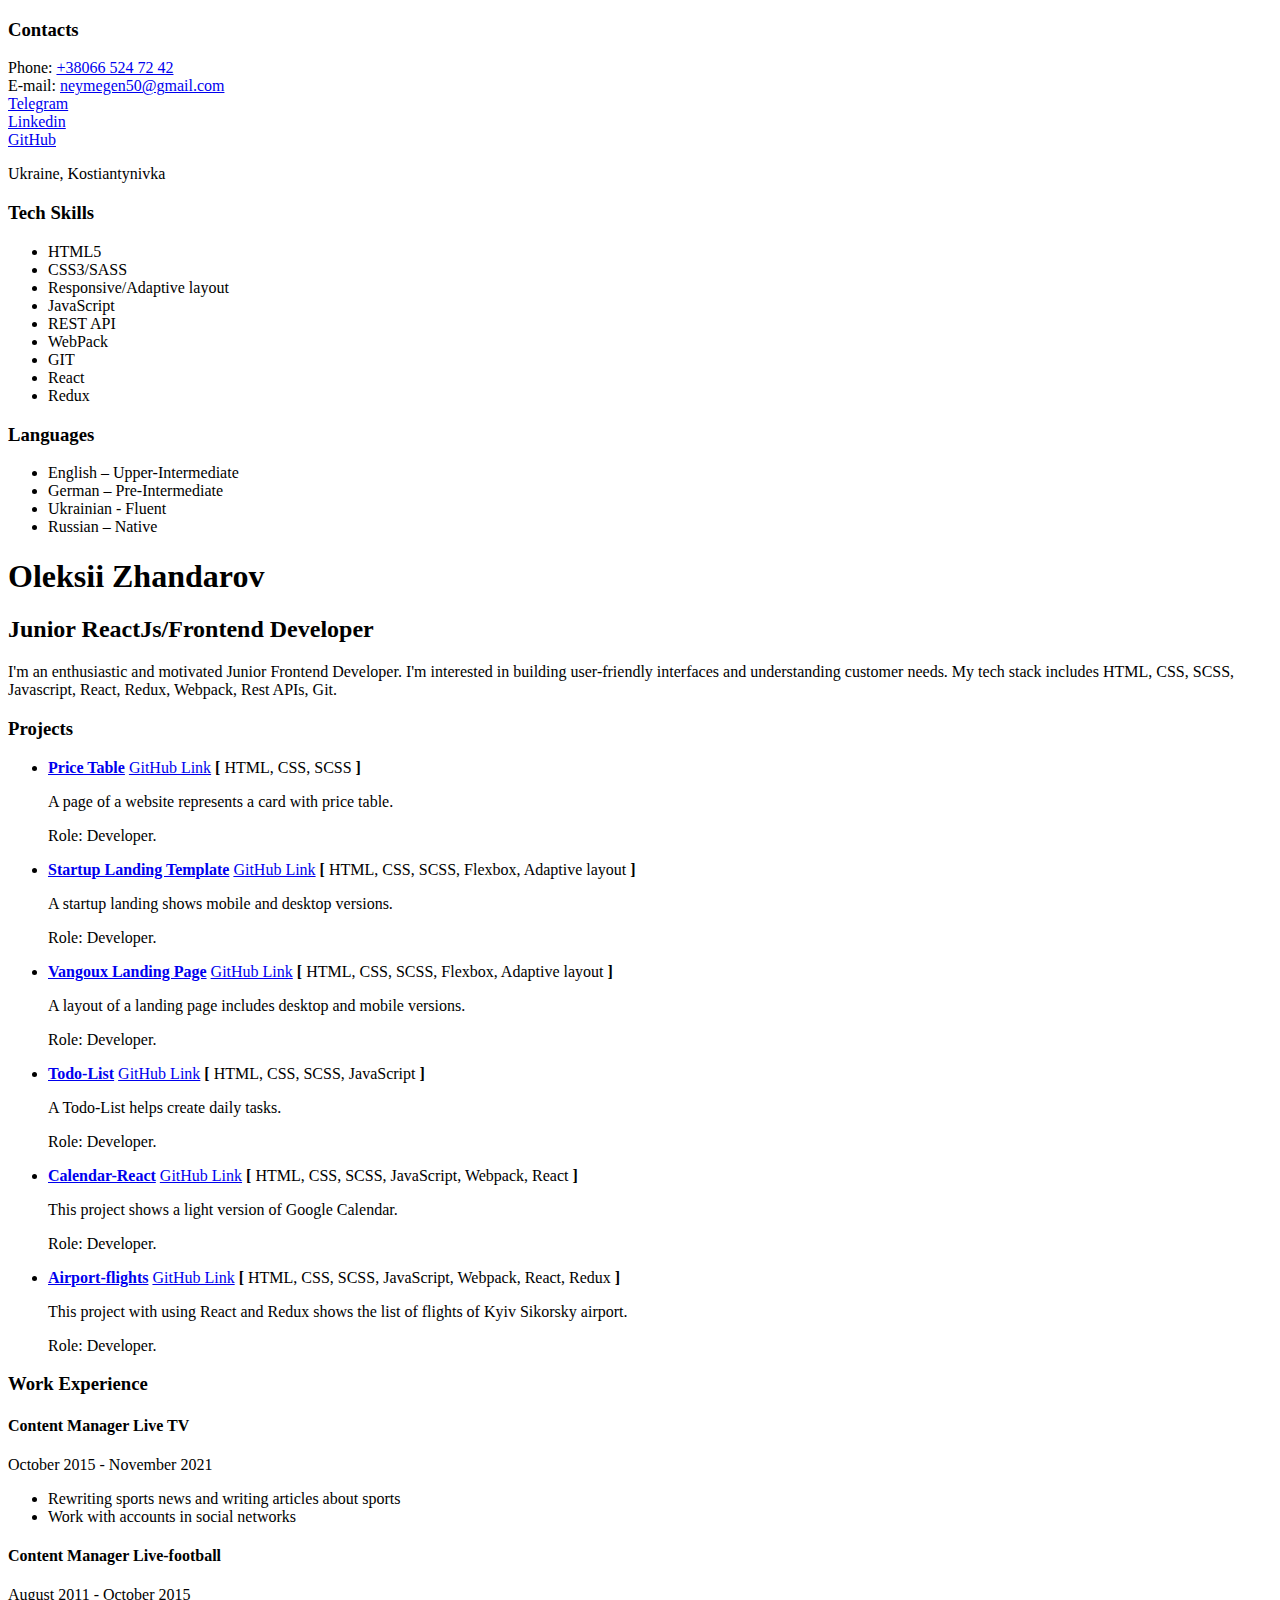
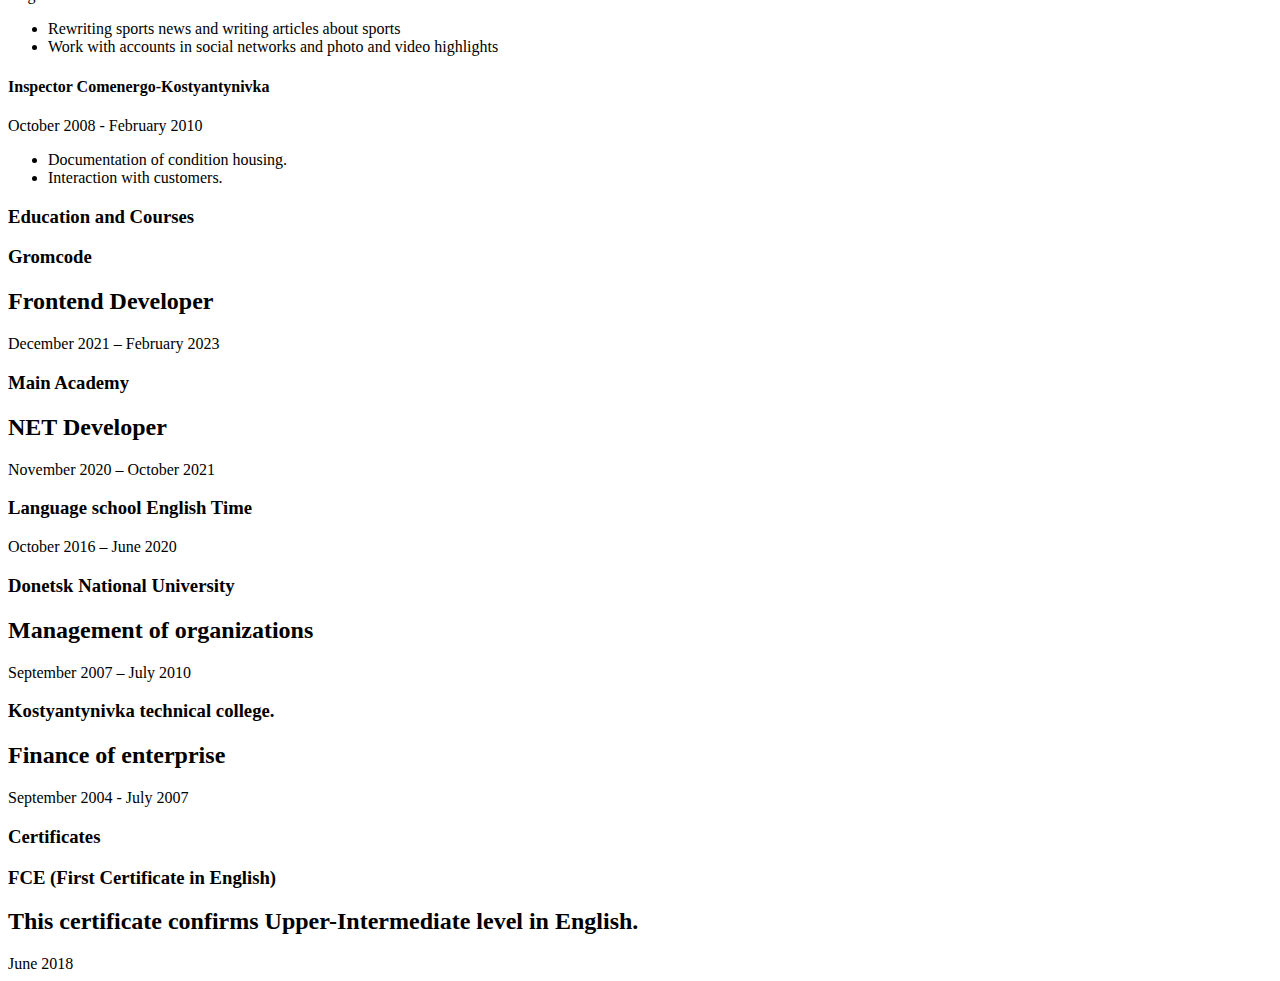
==== index.html @ fc1af8f5 "certificate" ====
<!DOCTYPE html>
<html lang="en">
<head>
  <meta charset="UTF-8">
  <meta http-equiv="X-UA-Compatible" content="IE=edge">
  <meta name="viewport" content="width=device-width, initial-scale=1.0">
  <title>CV</title>
  <link rel="stylesheet" href="./style.css" />
</head>
<body>
  <div class="wrapper">
    <aside class="sidebar">
      <div class="main-container">
        <div class="contacts">
          <h3 class="contacts-title">Contacts</h3>
          <div>
            <span class="span">Phone: </span>
            <a
              class="link"
              href="+380665247242"
              target="_blank">
              +38066 524 72 42
            </a>
          </div>
          <div>
            <span class="span">E-mail: </span>
            <a
              class="link"
              href="mailto:neymegen50@gmail.com"
              target="_blank"
              >neymegen50@gmail.com</a
            >
          </div>
          <div>
            <a
              class="link"
              href="https://t.me/RedDevil_88"
              target="_blank"
              >Telegram</a
            >
          </div>
          <div>
            <a
              class="link"
              href="https://www.linkedin.com/in/oleksii-zhandarov-184809235/"
              target="_blank"
              >Linkedin</a
            >
          </div>
          <div>
            <a
              class="link"
              href="https://github.com/AlekseyRD88"
              target="_blank"
              >GitHub</a
            >
          </div>
          <div>
            <p class="link">Ukraine, Kostiantynivka</p>
          </div>
        </div>
        <div class="tech-skills">
          <h3 class="tech-skills-title">Tech Skills</h3>
          <ul>
            <li class="tech-li"><span class="text">HTML5</span></li>
            <li class="tech-li"><span class="text">CSS3/SASS</span></li>
            <li class="tech-li">
              <span class="text">Responsive/Adaptive layout</span>
            </li>
            <li class="tech-li"><span class="text">JavaScript</span></li>
            <li class="tech-li"><span class="text">REST API</span></li>
            <li class="tech-li"><span class="text">WebPack</span></li>
            <li class="tech-li"><span class="text">GIT</span></li>
            <li class="tech-li"><span class="text">React</span></li>
            <li class="tech-li"><span class="text">Redux</span></li>
          </ul>
        </div>
        <div class="language-skills">
          <h3 class="language_skills-title">Languages</h3>
          <ul>
            <li class="skills-li">
              <span class="text_skills">English – Upper-Intermediate</span>
            </li>
            <li class="skills-li">
              <span class="text_skills">German – Pre-Intermediate</span>
            </li>
            <li class="skills-li">
              <span class="text_skills">Ukrainian - Fluent</span>
            </li>
            <li class="skills-li">
              <span class="text_skills">Russian – Native</span>
            </li>
          </ul>
        </div>
      </div>
    </aside>
    <div class="container">
      <div class="info">
        <h1 class="name">Oleksii Zhandarov</h1>
        <h2 class="profession">Junior ReactJs/Frontend Developer</h2>

        <p class="description">
          I'm an enthusiastic and motivated Junior Frontend Developer. I'm interested in building user-friendly interfaces and understanding customer needs. My tech stack includes HTML, CSS, SCSS, Javascript, React, Redux, Webpack, Rest APIs, Git.
        </p>
      </div>
      <div class="projects-container">
        <h3 class="title">Projects</h3>
        <ul class="list">
          <li class="projects-item">
            <a
              class="projects-link"
              href="https://alekseyrd88.github.io/price-table-gromcode/"
              target="_blank"
              ><b>Price Table</b></a>
            <a
              class="projects-link"
              href="https://github.com/AlekseyRD88/price-table-gromcode"
              target="_blank"
              >GitHub Link</a>
            <span
              ><b>[</b> <span class="tech-name">HTML, CSS, SСSS</span>
              <b>]</b></span
            >
            <p class="description">
              A page of a website represents a card with price table.
            </p>
            <p class="description">Role: Developer.</p>
          </li>
          <li class="projects-item">
            <a
              class="projects-link"
              href="https://alekseyrd88.github.io/startup-landing-template-gromcode/"
              target="_blank"
              ><b>Startup Landing Template</b></a>
            <a
              class="projects-link"
              href="https://github.com/AlekseyRD88/startup-landing-template-gromcode"
              target="_blank"
              >GitHub Link</a>
            <span
              ><b>[</b> <span class="tech-name">HTML, CSS, SСSS, Flexbox, Adaptive layout</span>
              <b>]</b></span
            >
            <p class="description">
              A startup landing shows mobile and desktop versions.
            </p>
            <p class="description">Role: Developer.</p>
          </li>
          <li class="projects-item">
            <a
              class="projects-link"
              href="https://alekseyrd88.github.io/vangoux-landing-page-gromcode/"
              target="_blank"
              ><b>Vangoux Landing Page</b></a>
            <a
              class="projects-link"
              href="https://github.com/AlekseyRD88/vangoux-landing-page-gromcode"
              target="_blank"
              >GitHub Link</a>
            <span
              ><b>[</b> <span class="tech-name">HTML, CSS, SСSS, Flexbox, Adaptive layout</span>
              <b>]</b></span
            >
            <p class="description">
              A layout of a landing page includes desktop and mobile versions.
            </p>
            <p class="description">Role: Developer.</p>
          </li>
          <li class="projects-item">
            <a
              class="projects-link"
              href="https://alekseyrd88.github.io/todo-js/"
              target="_blank"
              ><b>Todo-List</b></a>
            <a
              class="projects-link"
              href="https://github.com/AlekseyRD88/todo-js"
              target="_blank"
              >GitHub Link</a>
            <span
              ><b>[</b> <span class="tech-name">HTML, CSS, SСSS, JavaScript</span>
              <b>]</b></span
            >
            <p class="description">
              A Todo-List helps create daily tasks.
            </p>
            <p class="description">Role: Developer.</p>
          </li>
          <li class="projects-item">
            <a
              class="projects-link"
              href="https://singular-axolotl-241f5f.netlify.app/"
              target="_blank"
              ><b>Calendar-React</b></a>
            <a
              class="projects-link"
              href="https://github.com/AlekseyRD88/calendar-react"
              target="_blank"
              >GitHub Link</a>
            <span
              ><b>[</b> <span class="tech-name">HTML, CSS, SСSS, JavaScript, Webpack, React</span>
              <b>]</b></span
            >
            <p class="description">
              This project shows a light version of Google Calendar.
            </p>
            <p class="description">Role: Developer.</p>
          </li>
          <li class="projects-item">
            <a
              class="projects-link"
              href="https://dainty-fudge-09b940.netlify.app/"
              target="_blank"
              ><b>Airport-flights</b></a>
            <a
              class="projects-link"
              href="https://github.com/AlekseyRD88/airport-flights"
              target="_blank"
              >GitHub Link</a>
            <span
              ><b>[</b> <span class="tech-name">HTML, CSS, SСSS, JavaScript, Webpack, React, Redux</span>
              <b>]</b></span
            >
            <p class="description">
              This project with using React and Redux shows the list of flights of Kyiv Sikorsky airport.
            </p>
            <p class="description">Role: Developer.</p>
          </li>
        </ul>
      </div>
      <div>
          <h3 class="title">Work Experience</h3>
          <div>
            <h4 class="profession-title">
              Content Manager <span class="prof"> Live TV</span>
            </h4>
            <span class="prof-time"
              >October 2015 - November 2021
              </span>
            <ul class="profession-duties">
              <li class="duties-item">
              	Rewriting sports news and writing articles about sports
              </li>
              <li class="duties-item">
                Work with accounts in social networks
              </li>
            </ul>
          </div>
          <div>
            <h4 class="profession-title">
              Content Manager <span class="prof"> Live-football</span>
            </h4>
            <span class="prof-time"
              >August 2011 - October 2015
              </span>
            <ul class="profession-duties">
              <li class="duties-item">
              	Rewriting sports news and writing articles about sports
              </li>
              <li class="duties-item">
                Work with accounts in social networks and photo and video highlights
              </li>
            </ul>
          </div>
          <div>
            <h4 class="profession-title">
              Inspector <span class="prof"> Comenergo-Kostyantynivka </span>
            </h4>
            <span class="prof-time"
              > October 2008 - February 2010
              </span>
            <ul class="profession-duties">
              <li class="duties-item">
              	Documentation of condition housing.
              </li>
              <li class="duties-item">
                Interaction with customers.
              </li>
            </ul>
            <div>
              <h3 class="title">Education and Courses</h3>
              <div>
                <h3 class="study">Gromcode</h3>
                <h2 class="spec">Frontend Developer</h2>
                <span class="study-time"
                  >December 2021 – February 2023 </span
                >
              </div>
              <div>
                <h3 class="study">Main Academy</h3>
                <h2 class="spec">NET Developer</h2>
                <span class="study-time"
                  >November 2020 – October 2021
                  </span
                >
              </div>
              <div>
                <h3 class="study">
                  Language school English Time
                </h3>
                <span class="study-time"
                  >October 2016 – June 2020
                  </span
                >
              </div>
              <div>
                <h3 class="study">
                  Donetsk National University
                </h3>
                <h2 class="spec">Management of organizations</h2>
                <span class="study-time"
                  >September 2007 – July 2010
                  </span
                >
              </div>
              <div>
                <h3 class="study">
                  Kostyantynivka technical college.
                </h3>
                <h2 class="spec">
                  Finance of enterprise
                </h2>
                <span class="study-time"
                  >September 2004 - July 2007
                  </span
                >
              </div>
              <h3 class="title">Certificates</h3>
              <div>
                <h3 class="study">FCE (First Certificate in English)</h3>
                <h2 class="spec">This certificate confirms Upper-Intermediate level in English.</h2>
                <span class="study-time"
                  >June 2018 </span
                >
              </div>
            </div>
          </div>
          </div>
          </div>
        </div>
</body>
</html>
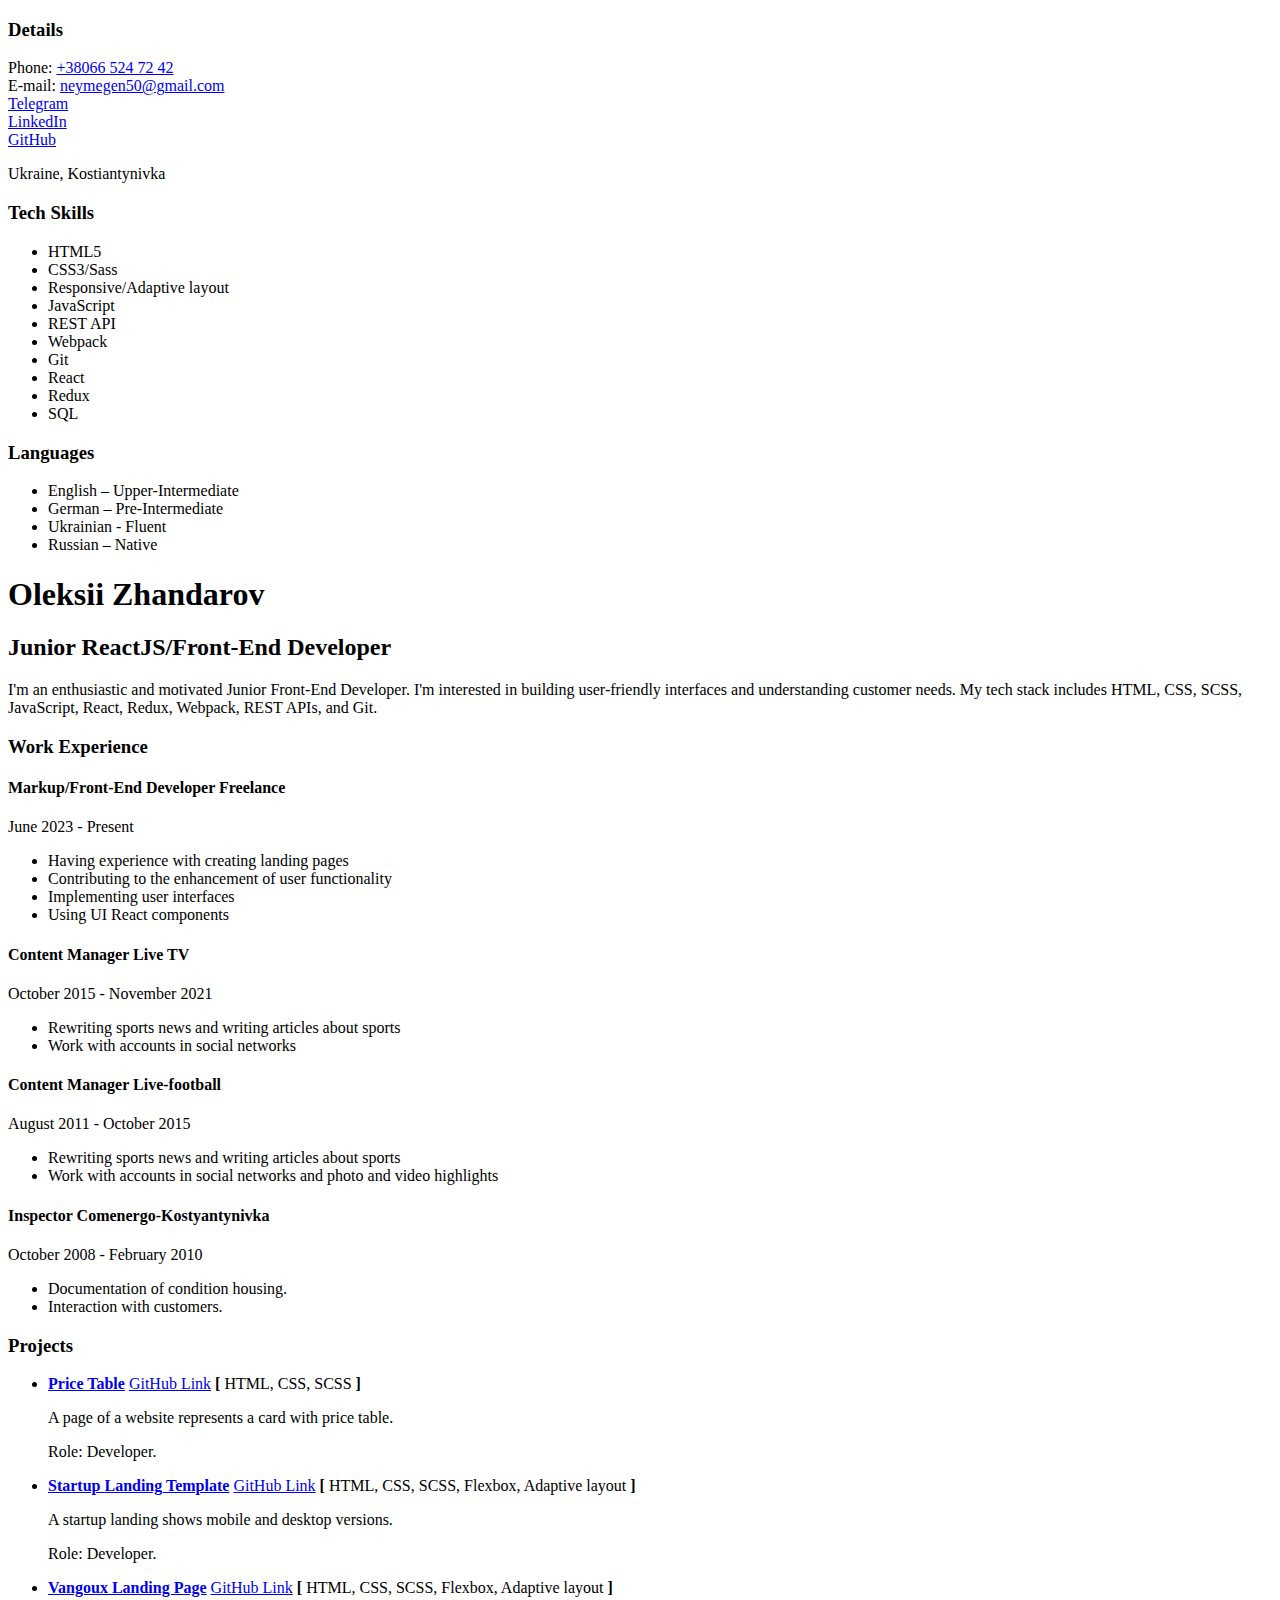
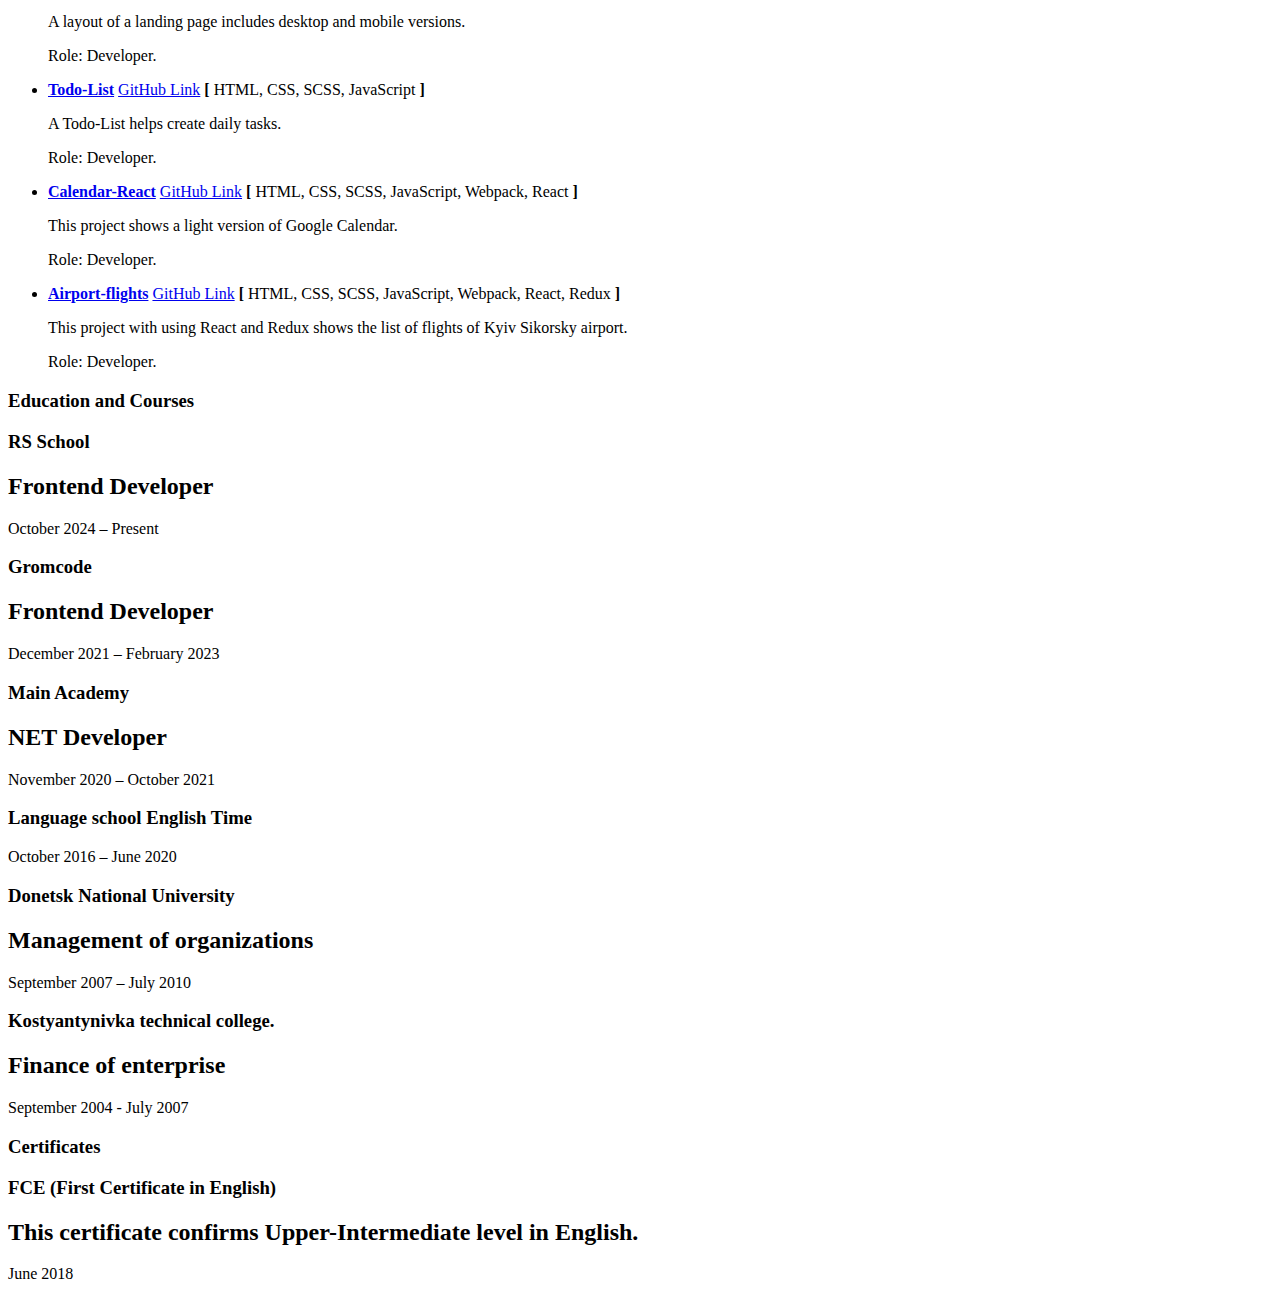
==== commit 40640b3e: "Merge branch 'master' into correcting-branch" ====
--- a/index.html
+++ b/index.html
@@ -1,342 +1,205 @@
 <!DOCTYPE html>
 <html lang="en">
-<head>
-  <meta charset="UTF-8">
-  <meta http-equiv="X-UA-Compatible" content="IE=edge">
-  <meta name="viewport" content="width=device-width, initial-scale=1.0">
-  <title>CV</title>
-  <link rel="stylesheet" href="./style.css" />
-</head>
-<body>
-  <div class="wrapper">
-    <aside class="sidebar">
-      <div class="main-container">
-        <div class="contacts">
-          <h3 class="contacts-title">Contacts</h3>
+  <head>
+    <meta charset="UTF-8" />
+    <meta http-equiv="X-UA-Compatible" content="IE=edge" />
+    <meta name="viewport" content="width=device-width, initial-scale=1.0" />
+    <title>CV</title>
+    <link rel="stylesheet" href="./style.css" />
+  </head>
+  <body>
+    <div class="wrapper">
+      <aside class="sidebar">
+        <div class="main-container">
+          <div class="contacts">
+            <h3 class="contacts-title">Details</h3>
+            <div>
+              <span class="span">Phone: </span>
+              <a class="link" href="+380665247242" target="_blank"> +38066 524 72 42 </a>
+            </div>
+            <div>
+              <span class="span">E-mail: </span>
+              <a class="link" href="mailto:neymegen50@gmail.com" target="_blank">neymegen50@gmail.com</a>
+            </div>
+            <div>
+              <a class="link" href="https://t.me/RedDevil_88" target="_blank">Telegram</a>
+            </div>
+            <div>
+              <a class="link" href="https://www.linkedin.com/in/oleksii-zhandarov-184809235/" target="_blank">LinkedIn</a>
+            </div>
+            <div>
+              <a class="link" href="https://github.com/AlekseyRD88" target="_blank">GitHub</a>
+            </div>
+            <div>
+              <p class="link">Ukraine, Kostiantynivka</p>
+            </div>
+          </div>
+          <div class="tech-skills">
+            <h3 class="tech-skills-title">Tech Skills</h3>
+            <ul>
+              <li class="tech-li"><span class="text">HTML5</span></li>
+              <li class="tech-li"><span class="text">CSS3/Sass</span></li>
+              <li class="tech-li">
+                <span class="text">Responsive/Adaptive layout</span>
+              </li>
+              <li class="tech-li"><span class="text">JavaScript</span></li>
+              <li class="tech-li"><span class="text">REST API</span></li>
+              <li class="tech-li"><span class="text">Webpack</span></li>
+              <li class="tech-li"><span class="text">Git</span></li>
+              <li class="tech-li"><span class="text">React</span></li>
+              <li class="tech-li"><span class="text">Redux</span></li>
+              <li class="tech-li"><span class="text">SQL</span></li>
+            </ul>
+          </div>
+          <div class="language-skills">
+            <h3 class="language_skills-title">Languages</h3>
+            <ul>
+              <li class="skills-li">
+                <span class="text_skills">English – Upper-Intermediate</span>
+              </li>
+              <li class="skills-li">
+                <span class="text_skills">German – Pre-Intermediate</span>
+              </li>
+              <li class="skills-li">
+                <span class="text_skills">Ukrainian - Fluent</span>
+              </li>
+              <li class="skills-li">
+                <span class="text_skills">Russian – Native</span>
+              </li>
+            </ul>
+          </div>
+        </div>
+      </aside>
+      <div class="container">
+        <div class="info">
+          <h1 class="name">Oleksii Zhandarov</h1>
+          <h2 class="profession">Junior ReactJS/Front-End Developer</h2>
+
+          <p class="description">I'm an enthusiastic and motivated Junior Front-End Developer. I'm interested in building user-friendly interfaces and understanding customer needs. My tech stack includes HTML, CSS, SCSS, JavaScript, React, Redux, Webpack, REST APIs, and Git.</p>
+        </div>
+        <h3 class="title">Work Experience</h3>
+        <div>
+          <h4 class="profession-title">Markup/Front-End Developer<span class="prof"> Freelance</span></h4>
+          <span class="prof-time">June 2023 - Present </span>
+          <ul class="profession-duties">
+            <li class="duties-item">Having experience with creating landing pages</li>
+            <li class="duties-item">Contributing to the enhancement of user functionality</li>
+            <li class="duties-item">Implementing user interfaces</li>
+            <li class="duties-item">Using UI React components</li>
+          </ul>
+        </div>
+        <div>
+          <h4 class="profession-title">Content Manager <span class="prof"> Live TV</span></h4>
+          <span class="prof-time">October 2015 - November 2021 </span>
+          <ul class="profession-duties">
+            <li class="duties-item">Rewriting sports news and writing articles about sports</li>
+            <li class="duties-item">Work with accounts in social networks</li>
+          </ul>
+        </div>
+        <div>
+          <h4 class="profession-title">Content Manager <span class="prof"> Live-football</span></h4>
+          <span class="prof-time">August 2011 - October 2015 </span>
+          <ul class="profession-duties">
+            <li class="duties-item">Rewriting sports news and writing articles about sports</li>
+            <li class="duties-item">Work with accounts in social networks and photo and video highlights</li>
+          </ul>
+        </div>
+        <div>
+          <h4 class="profession-title">Inspector <span class="prof"> Comenergo-Kostyantynivka </span></h4>
+          <span class="prof-time"> October 2008 - February 2010 </span>
+          <ul class="profession-duties">
+            <li class="duties-item">Documentation of condition housing.</li>
+            <li class="duties-item">Interaction with customers.</li>
+          </ul>
           <div>
-            <span class="span">Phone: </span>
-            <a
-              class="link"
-              href="+380665247242"
-              target="_blank">
-              +38066 524 72 42
-            </a>
-          </div>
-          <div>
-            <span class="span">E-mail: </span>
-            <a
-              class="link"
-              href="mailto:neymegen50@gmail.com"
-              target="_blank"
-              >neymegen50@gmail.com</a
-            >
-          </div>
-          <div>
-            <a
-              class="link"
-              href="https://t.me/RedDevil_88"
-              target="_blank"
-              >Telegram</a
-            >
-          </div>
-          <div>
-            <a
-              class="link"
-              href="https://www.linkedin.com/in/oleksii-zhandarov-184809235/"
-              target="_blank"
-              >Linkedin</a
-            >
-          </div>
-          <div>
-            <a
-              class="link"
-              href="https://github.com/AlekseyRD88"
-              target="_blank"
-              >GitHub</a
-            >
-          </div>
-          <div>
-            <p class="link">Ukraine, Kostiantynivka</p>
-          </div>
-        </div>
-        <div class="tech-skills">
-          <h3 class="tech-skills-title">Tech Skills</h3>
-          <ul>
-            <li class="tech-li"><span class="text">HTML5</span></li>
-            <li class="tech-li"><span class="text">CSS3/SASS</span></li>
-            <li class="tech-li">
-              <span class="text">Responsive/Adaptive layout</span>
-            </li>
-            <li class="tech-li"><span class="text">JavaScript</span></li>
-            <li class="tech-li"><span class="text">REST API</span></li>
-            <li class="tech-li"><span class="text">WebPack</span></li>
-            <li class="tech-li"><span class="text">GIT</span></li>
-            <li class="tech-li"><span class="text">React</span></li>
-            <li class="tech-li"><span class="text">Redux</span></li>
-          </ul>
-        </div>
-        <div class="language-skills">
-          <h3 class="language_skills-title">Languages</h3>
-          <ul>
-            <li class="skills-li">
-              <span class="text_skills">English – Upper-Intermediate</span>
-            </li>
-            <li class="skills-li">
-              <span class="text_skills">German – Pre-Intermediate</span>
-            </li>
-            <li class="skills-li">
-              <span class="text_skills">Ukrainian - Fluent</span>
-            </li>
-            <li class="skills-li">
-              <span class="text_skills">Russian – Native</span>
-            </li>
-          </ul>
-        </div>
-      </div>
-    </aside>
-    <div class="container">
-      <div class="info">
-        <h1 class="name">Oleksii Zhandarov</h1>
-        <h2 class="profession">Junior ReactJs/Frontend Developer</h2>
-
-        <p class="description">
-          I'm an enthusiastic and motivated Junior Frontend Developer. I'm interested in building user-friendly interfaces and understanding customer needs. My tech stack includes HTML, CSS, SCSS, Javascript, React, Redux, Webpack, Rest APIs, Git.
-        </p>
-      </div>
-      <div class="projects-container">
-        <h3 class="title">Projects</h3>
-        <ul class="list">
-          <li class="projects-item">
-            <a
-              class="projects-link"
-              href="https://alekseyrd88.github.io/price-table-gromcode/"
-              target="_blank"
-              ><b>Price Table</b></a>
-            <a
-              class="projects-link"
-              href="https://github.com/AlekseyRD88/price-table-gromcode"
-              target="_blank"
-              >GitHub Link</a>
-            <span
-              ><b>[</b> <span class="tech-name">HTML, CSS, SСSS</span>
-              <b>]</b></span
-            >
-            <p class="description">
-              A page of a website represents a card with price table.
-            </p>
-            <p class="description">Role: Developer.</p>
-          </li>
-          <li class="projects-item">
-            <a
-              class="projects-link"
-              href="https://alekseyrd88.github.io/startup-landing-template-gromcode/"
-              target="_blank"
-              ><b>Startup Landing Template</b></a>
-            <a
-              class="projects-link"
-              href="https://github.com/AlekseyRD88/startup-landing-template-gromcode"
-              target="_blank"
-              >GitHub Link</a>
-            <span
-              ><b>[</b> <span class="tech-name">HTML, CSS, SСSS, Flexbox, Adaptive layout</span>
-              <b>]</b></span
-            >
-            <p class="description">
-              A startup landing shows mobile and desktop versions.
-            </p>
-            <p class="description">Role: Developer.</p>
-          </li>
-          <li class="projects-item">
-            <a
-              class="projects-link"
-              href="https://alekseyrd88.github.io/vangoux-landing-page-gromcode/"
-              target="_blank"
-              ><b>Vangoux Landing Page</b></a>
-            <a
-              class="projects-link"
-              href="https://github.com/AlekseyRD88/vangoux-landing-page-gromcode"
-              target="_blank"
-              >GitHub Link</a>
-            <span
-              ><b>[</b> <span class="tech-name">HTML, CSS, SСSS, Flexbox, Adaptive layout</span>
-              <b>]</b></span
-            >
-            <p class="description">
-              A layout of a landing page includes desktop and mobile versions.
-            </p>
-            <p class="description">Role: Developer.</p>
-          </li>
-          <li class="projects-item">
-            <a
-              class="projects-link"
-              href="https://alekseyrd88.github.io/todo-js/"
-              target="_blank"
-              ><b>Todo-List</b></a>
-            <a
-              class="projects-link"
-              href="https://github.com/AlekseyRD88/todo-js"
-              target="_blank"
-              >GitHub Link</a>
-            <span
-              ><b>[</b> <span class="tech-name">HTML, CSS, SСSS, JavaScript</span>
-              <b>]</b></span
-            >
-            <p class="description">
-              A Todo-List helps create daily tasks.
-            </p>
-            <p class="description">Role: Developer.</p>
-          </li>
-          <li class="projects-item">
-            <a
-              class="projects-link"
-              href="https://singular-axolotl-241f5f.netlify.app/"
-              target="_blank"
-              ><b>Calendar-React</b></a>
-            <a
-              class="projects-link"
-              href="https://github.com/AlekseyRD88/calendar-react"
-              target="_blank"
-              >GitHub Link</a>
-            <span
-              ><b>[</b> <span class="tech-name">HTML, CSS, SСSS, JavaScript, Webpack, React</span>
-              <b>]</b></span
-            >
-            <p class="description">
-              This project shows a light version of Google Calendar.
-            </p>
-            <p class="description">Role: Developer.</p>
-          </li>
-          <li class="projects-item">
-            <a
-              class="projects-link"
-              href="https://dainty-fudge-09b940.netlify.app/"
-              target="_blank"
-              ><b>Airport-flights</b></a>
-            <a
-              class="projects-link"
-              href="https://github.com/AlekseyRD88/airport-flights"
-              target="_blank"
-              >GitHub Link</a>
-            <span
-              ><b>[</b> <span class="tech-name">HTML, CSS, SСSS, JavaScript, Webpack, React, Redux</span>
-              <b>]</b></span
-            >
-            <p class="description">
-              This project with using React and Redux shows the list of flights of Kyiv Sikorsky airport.
-            </p>
-            <p class="description">Role: Developer.</p>
-          </li>
-        </ul>
-      </div>
-      <div>
-          <h3 class="title">Work Experience</h3>
-          <div>
-            <h4 class="profession-title">
-              Content Manager <span class="prof"> Live TV</span>
-            </h4>
-            <span class="prof-time"
-              >October 2015 - November 2021
-              </span>
-            <ul class="profession-duties">
-              <li class="duties-item">
-              	Rewriting sports news and writing articles about sports
-              </li>
-              <li class="duties-item">
-                Work with accounts in social networks
-              </li>
-            </ul>
-          </div>
-          <div>
-            <h4 class="profession-title">
-              Content Manager <span class="prof"> Live-football</span>
-            </h4>
-            <span class="prof-time"
-              >August 2011 - October 2015
-              </span>
-            <ul class="profession-duties">
-              <li class="duties-item">
-              	Rewriting sports news and writing articles about sports
-              </li>
-              <li class="duties-item">
-                Work with accounts in social networks and photo and video highlights
-              </li>
-            </ul>
-          </div>
-          <div>
-            <h4 class="profession-title">
-              Inspector <span class="prof"> Comenergo-Kostyantynivka </span>
-            </h4>
-            <span class="prof-time"
-              > October 2008 - February 2010
-              </span>
-            <ul class="profession-duties">
-              <li class="duties-item">
-              	Documentation of condition housing.
-              </li>
-              <li class="duties-item">
-                Interaction with customers.
-              </li>
-            </ul>
+            <div class="projects-container">
+              <h3 class="title">Projects</h3>
+              <ul class="list">
+                <li class="projects-item">
+                  <a class="projects-link" href="https://alekseyrd88.github.io/price-table-gromcode/" target="_blank"><b>Price Table</b></a>
+                  <a class="projects-link" href="https://github.com/AlekseyRD88/price-table-gromcode" target="_blank">GitHub Link</a>
+                  <span><b>[</b> <span class="tech-name">HTML, CSS, SСSS</span> <b>]</b></span>
+                  <p class="description">A page of a website represents a card with price table.</p>
+                  <p class="description">Role: Developer.</p>
+                </li>
+                <li class="projects-item">
+                  <a class="projects-link" href="https://alekseyrd88.github.io/startup-landing-template-gromcode/" target="_blank"><b>Startup Landing Template</b></a>
+                  <a class="projects-link" href="https://github.com/AlekseyRD88/startup-landing-template-gromcode" target="_blank">GitHub Link</a>
+                  <span><b>[</b> <span class="tech-name">HTML, CSS, SСSS, Flexbox, Adaptive layout</span> <b>]</b></span>
+                  <p class="description">A startup landing shows mobile and desktop versions.</p>
+                  <p class="description">Role: Developer.</p>
+                </li>
+                <li class="projects-item">
+                  <a class="projects-link" href="https://alekseyrd88.github.io/vangoux-landing-page-gromcode/" target="_blank"><b>Vangoux Landing Page</b></a>
+                  <a class="projects-link" href="https://github.com/AlekseyRD88/vangoux-landing-page-gromcode" target="_blank">GitHub Link</a>
+                  <span><b>[</b> <span class="tech-name">HTML, CSS, SСSS, Flexbox, Adaptive layout</span> <b>]</b></span>
+                  <p class="description">A layout of a landing page includes desktop and mobile versions.</p>
+                  <p class="description">Role: Developer.</p>
+                </li>
+                <li class="projects-item">
+                  <a class="projects-link" href="https://alekseyrd88.github.io/todo-js/" target="_blank"><b>Todo-List</b></a>
+                  <a class="projects-link" href="https://github.com/AlekseyRD88/todo-js" target="_blank">GitHub Link</a>
+                  <span><b>[</b> <span class="tech-name">HTML, CSS, SСSS, JavaScript</span> <b>]</b></span>
+                  <p class="description">A Todo-List helps create daily tasks.</p>
+                  <p class="description">Role: Developer.</p>
+                </li>
+                <li class="projects-item">
+                  <a class="projects-link" href="https://singular-axolotl-241f5f.netlify.app/" target="_blank"><b>Calendar-React</b></a>
+                  <a class="projects-link" href="https://github.com/AlekseyRD88/calendar-react" target="_blank">GitHub Link</a>
+                  <span><b>[</b> <span class="tech-name">HTML, CSS, SСSS, JavaScript, Webpack, React</span> <b>]</b></span>
+                  <p class="description">This project shows a light version of Google Calendar.</p>
+                  <p class="description">Role: Developer.</p>
+                </li>
+                <li class="projects-item">
+                  <a class="projects-link" href="https://dainty-fudge-09b940.netlify.app/" target="_blank"><b>Airport-flights</b></a>
+                  <a class="projects-link" href="https://github.com/AlekseyRD88/airport-flights" target="_blank">GitHub Link</a>
+                  <span><b>[</b> <span class="tech-name">HTML, CSS, SСSS, JavaScript, Webpack, React, Redux</span> <b>]</b></span>
+                  <p class="description">This project with using React and Redux shows the list of flights of Kyiv Sikorsky airport.</p>
+                  <p class="description">Role: Developer.</p>
+                </li>
+              </ul>
+            </div>
             <div>
               <h3 class="title">Education and Courses</h3>
+              <div>
+                <h3 class="study">RS School</h3>
+                <h2 class="spec">Frontend Developer</h2>
+                <span class="study-time">October 2024 – Present </span>
+              </div>
               <div>
                 <h3 class="study">Gromcode</h3>
                 <h2 class="spec">Frontend Developer</h2>
-                <span class="study-time"
-                  >December 2021 – February 2023 </span
-                >
+                <span class="study-time">December 2021 – February 2023 </span>
               </div>
               <div>
                 <h3 class="study">Main Academy</h3>
                 <h2 class="spec">NET Developer</h2>
-                <span class="study-time"
-                  >November 2020 – October 2021
-                  </span
-                >
-              </div>
-              <div>
-                <h3 class="study">
-                  Language school English Time
-                </h3>
-                <span class="study-time"
-                  >October 2016 – June 2020
-                  </span
-                >
-              </div>
-              <div>
-                <h3 class="study">
-                  Donetsk National University
-                </h3>
+                <span class="study-time">November 2020 – October 2021 </span>
+              </div>
+              <div>
+                <h3 class="study">Language school English Time</h3>
+                <span class="study-time">October 2016 – June 2020 </span>
+              </div>
+              <div>
+                <h3 class="study">Donetsk National University</h3>
                 <h2 class="spec">Management of organizations</h2>
-                <span class="study-time"
-                  >September 2007 – July 2010
-                  </span
-                >
-              </div>
-              <div>
-                <h3 class="study">
-                  Kostyantynivka technical college.
-                </h3>
-                <h2 class="spec">
-                  Finance of enterprise
-                </h2>
-                <span class="study-time"
-                  >September 2004 - July 2007
-                  </span
-                >
+                <span class="study-time">September 2007 – July 2010 </span>
+              </div>
+              <div>
+                <h3 class="study">Kostyantynivka technical college.</h3>
+                <h2 class="spec">Finance of enterprise</h2>
+                <span class="study-time">September 2004 - July 2007 </span>
               </div>
               <h3 class="title">Certificates</h3>
               <div>
                 <h3 class="study">FCE (First Certificate in English)</h3>
                 <h2 class="spec">This certificate confirms Upper-Intermediate level in English.</h2>
-                <span class="study-time"
-                  >June 2018 </span
-                >
-              </div>
-            </div>
-          </div>
-          </div>
-          </div>
-        </div>
-</body>
-</html>+                <span class="study-time">June 2018 </span>
+              </div>
+            </div>
+          </div>
+        </div>
+      </div>
+    </div>
+  </body>
+</html>
